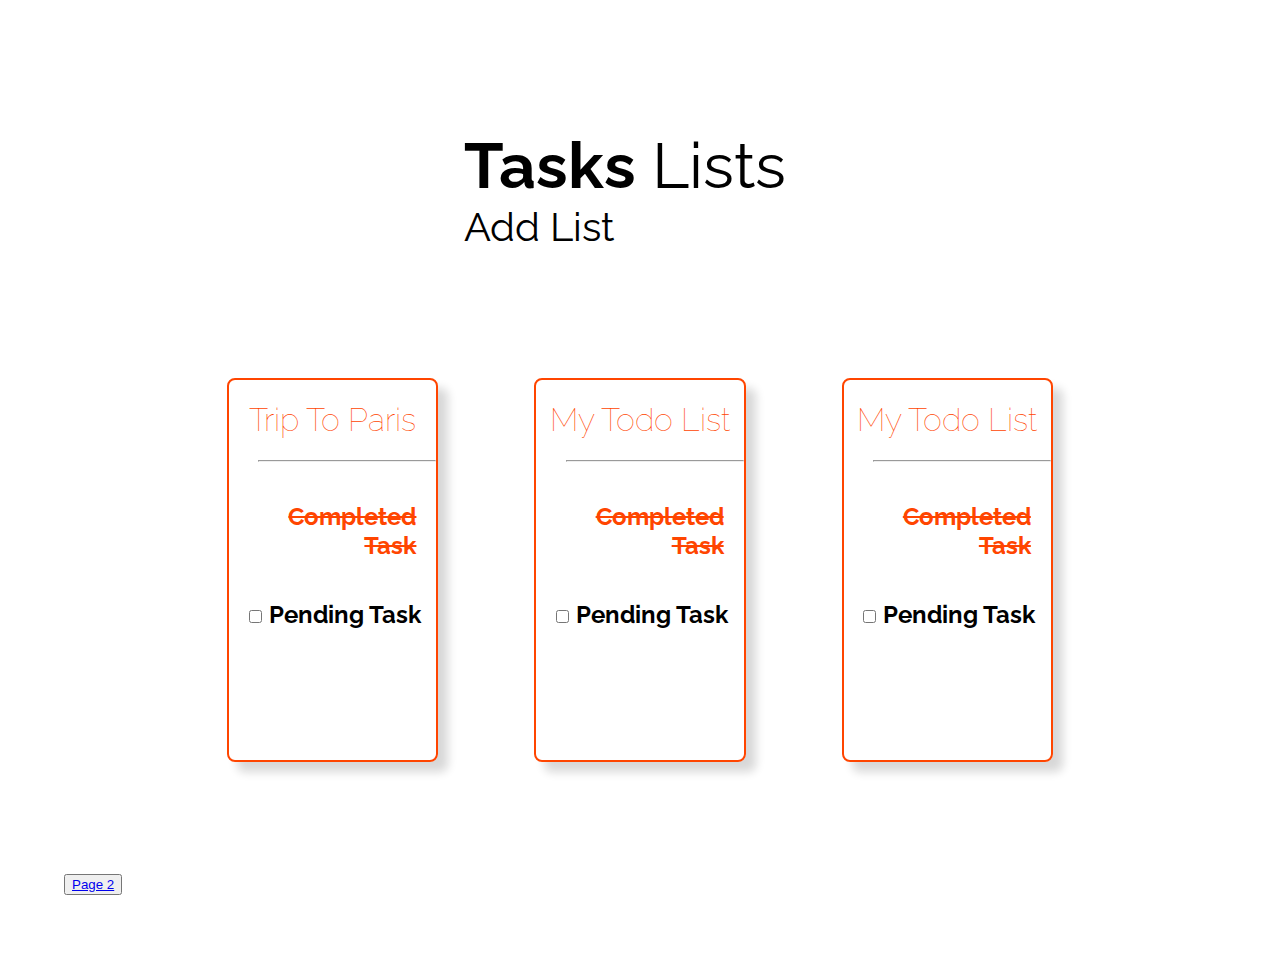
==== index.html @ 8ea22bc6 "update" ====
<!DOCTYPE html>
<html lang="en">

<head>
    <meta charset="UTF-8">
    <meta http-equiv="X-UA-Compatible" content="IE=edge">
    <meta name="viewport" content="width=device-width, initial-scale=1.0">
    <title>To Do App</title>
    <link rel="stylesheet" href="style.css">
    <link rel="stylesheet" href="https://use.fontawesome.com/releases/v5.15.4/css/all.css"
        integrity="sha384-DyZ88mC6Up2uqS4h/KRgHuoeGwBcD4Ng9SiP4dIRy0EXTlnuz47vAwmeGwVChigm" crossorigin="anonymous">


</head>

<body>
    <div class="header">
        <span class="heading"><b class="mainheading">Tasks</b> Lists</span>
        <span class="add-list"><i class="fas icon-style fa-plus-circle"></i> Add List</span>
    </div>


    <div class="boxes">
        <div class="box">
            <h1 class="subhead">Trip To Paris</h1>
            <hr style="width: 85%; text-align: right; margin-right: 0;">
            <h2 class="completed">Completed Task</h2>
            <div class="checkbox"><input type="checkbox"> <h2 style="display: inline;">Pending Task</h2></div>

        </div>
        <div class="box">
            <h1 class="subhead">My Todo List</h1>
           <hr style="width: 85%; text-align: right; margin-right: 0;">
            <h2 class="completed">Completed Task</h2>
            <div class="checkbox"><input type="checkbox"> <h2 style="display: inline;">Pending Task</h2></div>
        </div>

        <div class="box">
            <h1 class="subhead">My Todo List</h1>
           <hr style="width: 85%; text-align: right; margin-right: 0;">
            <h2 class="completed">Completed Task</h2>
            <div class="checkbox"><input type="checkbox"> <h2 style="display: inline;">Pending Task</h2></div>
        </div>

    </div>

   <button><a href="/subindex.html">Page 2</a></button>
</body>

</html>
---- style.css ----
@import url('https://fonts.googleapis.com/css2?family=Raleway:wght@300;600&display=swap');

body{
    font-family: 'Raleway', sans-serif;
    margin: 2rem;
    padding: 2rem;
    
    
}

.heading{
    font-size: 4rem;
    /* float: left;
 */}

.header{
    padding: 4rem 25rem 2rem 25rem;    
    display: flex;
    justify-content: space-between;
    align-items: center;
    flex-wrap: wrap;
    
}

.add-list{
    /* float: right; */
    font-size: 2.5rem;
}
.icon-style{
    color: orangered;
    cursor: pointer;
}

.boxes{
    padding: 3rem 0rem 4rem 0rem; 
    display: flex;
    margin: auto;
      
    width: 80%;
    justify-content: center;      
}

.box{
    height: 380px;
    width: 250px;
    border: 2px solid orangered;
    border-radius: 0.5rem;    
    margin: 3rem;  
    box-shadow: 10px 10px 10px #0a0a0a29;
     
    
}

.subhead{
    text-align: center;
    color: orangered;
    font-weight: lighter;

}

.completed{
    text-decoration: line-through;  
    font-weight: bold;
    text-align: right;
    padding: 20px;
    color: orangered;
}

.checkbox{
    text-align: center;
   
}
.mainheading{
    font-weight:1rem
}

.container{
    text-align: center;
    
}

.triptoparis{
    font-size:4rem ;
    font-weight: 900;
    margin: auto;
    
    width: 80%;
}

.back-opt{
    padding: 25px;
    /* float: right; */
    font-size: 2rem;
    font-weight: bold;
    text-align: center;
}

.box-main{

    height: 400px;
    width: 400px;
    border: 2px solid olivedrab;
    border-radius: 0.5rem;    
    margin: 3rem 0 0 0;  
    box-shadow: 10px 10px 10px #0a0a0a29; 
    text-align: center;
    margin: auto;
}

.completed2{
    text-decoration: line-through;  
    font-weight: bold;
    text-align: center;
    padding: 20px;
    color: orangered;
}

.icon-style-2{
    color: orangered;
    cursor: pointer;
    margin-top: 8rem;
    margin-left: 20rem;
    font-size: 2.5rem;
}

.box-item-add{
    position: fixed;
    top: 30%;
    left: 35%;
    right: 35%;
    width: 450px;
    height: 220px;
    background-color: whitesmoke;
    box-shadow: 10px 10px 10px #0a0a0a29;
    border: 1px solid #e74c3c;
    border-radius: 10px;
    margin: auto;
    padding: 1rem;
    backdrop-filter: blur(5px);  
}

.subheading{
    text-align: center;
    color: orangered;
    font-size: 1.5rem;
    padding: 1rem;
    font-weight: 600;

}

.new-item-input{
    margin: auto;
    text-align: center;
    height: 50px;
    width: 300px;
}
.input-box{
    margin-top: 1rem;
    height: 40px;
    width: 300px;
    box-shadow: 5px 5px 5px #0a0a0a29;
    border: 1px solid #e74c3c;
    border-radius: 0.5rem;
}

.add-btn{
    margin-top: 1rem;
    padding: 0.5rem 1rem 0.5rem 1rem;
    text-align: center;
    font-size: 1.5rem;
    font-weight: bold;
    background-color: orangered;
    border-radius: 1rem;
    color: white;
    align-items: center;
    margin: auto;
    margin-bottom: 0;
    display: inline-block;
    cursor: pointer;
}

.blur{
    filter: blur(5px);
}
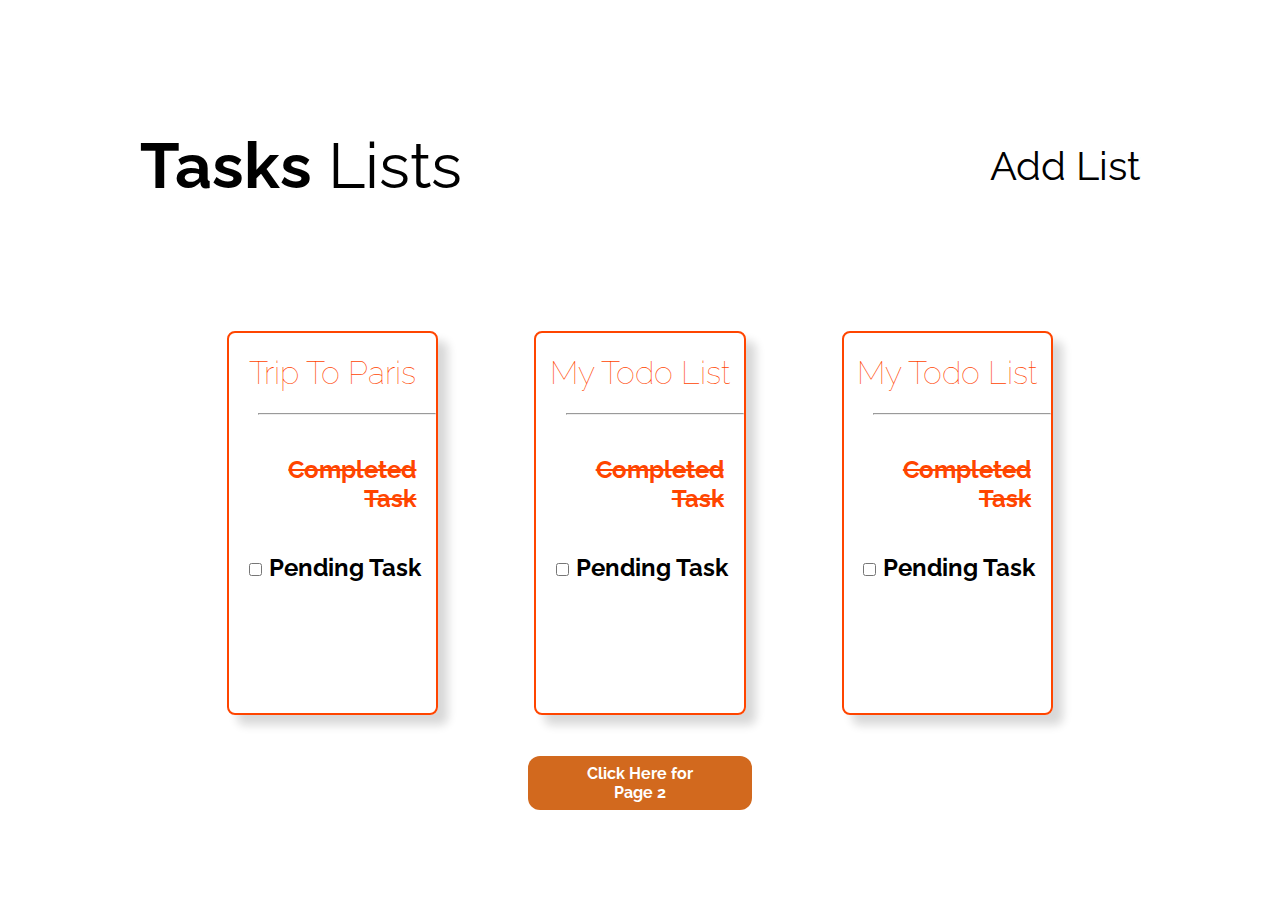
==== commit 0af25731: "update ui" ====
--- a/index.html
+++ b/index.html
@@ -44,7 +44,7 @@
 
     </div>
 
-   <button><a href="/subindex.html">Page 2</a></button>
+   <a class="page-change" href="/subindex.html">Click Here for Page 2</a>
 </body>
 
 </html>--- a/style.css
+++ b/style.css
@@ -1,93 +1,100 @@
 @import url('https://fonts.googleapis.com/css2?family=Raleway:wght@300;600&display=swap');
 
-body{
+body {
     font-family: 'Raleway', sans-serif;
     margin: 2rem;
     padding: 2rem;
-    
-    
-}
-
-.heading{
+
+
+}
+
+.heading {
     font-size: 4rem;
     /* float: left;
- */}
-
-.header{
-    padding: 4rem 25rem 2rem 25rem;    
+ */
+}
+
+.header {
+    padding: 4rem 0rem 2rem 0rem;
     display: flex;
     justify-content: space-between;
     align-items: center;
     flex-wrap: wrap;
-    
-}
-
-.add-list{
+    margin: auto;
+    max-width: 1000px;
+    width: 100%;
+
+}
+
+.add-list {
     /* float: right; */
     font-size: 2.5rem;
 }
-.icon-style{
+
+.icon-style {
     color: orangered;
     cursor: pointer;
 }
 
-.boxes{
-    padding: 3rem 0rem 4rem 0rem; 
+.boxes {
+    padding: 3rem 0rem 4rem 0rem;
     display: flex;
     margin: auto;
-      
+
     width: 80%;
-    justify-content: center;      
-}
-
-.box{
+    justify-content: center;
+}
+
+.box {
     height: 380px;
     width: 250px;
     border: 2px solid orangered;
-    border-radius: 0.5rem;    
-    margin: 3rem;  
+    border-radius: 0.5rem;
+    margin: 3rem;
     box-shadow: 10px 10px 10px #0a0a0a29;
-     
-    
-}
-
-.subhead{
+
+
+}
+
+.subhead {
     text-align: center;
     color: orangered;
     font-weight: lighter;
 
 }
 
-.completed{
-    text-decoration: line-through;  
+.completed {
+    text-decoration: line-through;
     font-weight: bold;
     text-align: right;
     padding: 20px;
     color: orangered;
 }
 
-.checkbox{
-    text-align: center;
-   
-}
-.mainheading{
-    font-weight:1rem
-}
-
-.container{
-    text-align: center;
-    
-}
-
-.triptoparis{
-    font-size:4rem ;
+.checkbox {
+    text-align: center;
+
+}
+
+.mainheading {
+    font-weight: 1rem
+}
+
+.container {
+    text-align: center;
+
+}
+
+.triptoparis {
+    font-size: 4rem;
     font-weight: 900;
     margin: auto;
-    
+    text-align: center;
     width: 80%;
-}
-
-.back-opt{
+    position: relative;
+}
+
+.back-opt {
     padding: 25px;
     /* float: right; */
     font-size: 2rem;
@@ -95,27 +102,27 @@
     text-align: center;
 }
 
-.box-main{
+.box-main {
 
     height: 400px;
     width: 400px;
     border: 2px solid olivedrab;
-    border-radius: 0.5rem;    
-    margin: 3rem 0 0 0;  
-    box-shadow: 10px 10px 10px #0a0a0a29; 
-    text-align: center;
-    margin: auto;
-}
-
-.completed2{
-    text-decoration: line-through;  
+    border-radius: 0.5rem;
+    margin: 3rem 0 0 0;
+    box-shadow: 10px 10px 10px #0a0a0a29;
+    text-align: center;
+    margin: auto;
+}
+
+.completed2 {
+    text-decoration: line-through;
     font-weight: bold;
     text-align: center;
     padding: 20px;
     color: orangered;
 }
 
-.icon-style-2{
+.icon-style-2 {
     color: orangered;
     cursor: pointer;
     margin-top: 8rem;
@@ -123,8 +130,8 @@
     font-size: 2.5rem;
 }
 
-.box-item-add{
-    position: fixed;
+.box-item-add {
+    position: absolute;
     top: 30%;
     left: 35%;
     right: 35%;
@@ -136,10 +143,10 @@
     border-radius: 10px;
     margin: auto;
     padding: 1rem;
-    backdrop-filter: blur(5px);  
-}
-
-.subheading{
+    backdrop-filter: blur(5px);
+}
+
+.subheading {
     text-align: center;
     color: orangered;
     font-size: 1.5rem;
@@ -148,13 +155,14 @@
 
 }
 
-.new-item-input{
+.new-item-input {
     margin: auto;
     text-align: center;
     height: 50px;
     width: 300px;
 }
-.input-box{
+
+.input-box {
     margin-top: 1rem;
     height: 40px;
     width: 300px;
@@ -163,7 +171,7 @@
     border-radius: 0.5rem;
 }
 
-.add-btn{
+.add-btn {
     margin-top: 1rem;
     padding: 0.5rem 1rem 0.5rem 1rem;
     text-align: center;
@@ -179,6 +187,55 @@
     cursor: pointer;
 }
 
-.blur{
-    filter: blur(5px);
-}
+.blur {
+    filter: blur(8px);
+}
+
+.triptoparis:before {
+    content: "";
+    display: block;
+    width: 200px;
+    height: 3px;
+    background: #e74c3c;
+    left: 20%;
+    top: 50%;
+    position: absolute;
+}
+
+.triptoparis:after {
+    content: "";
+    display: block;
+    width: 200px;
+    height: 3px;
+    background: #e74c3c;
+    right: 20%;
+    top: 50%;
+    position: absolute;
+}
+
+.page-change{
+   
+    margin: auto;
+    padding: 0.5rem 3rem;
+    text-align: center;
+    background-color: chocolate;
+    border: 0;
+    color: white;
+    font-weight: bold;
+    text-decoration: none;
+    border-radius: .75rem;
+    display: block;
+    width: 10vw;
+    position: fixed;
+    bottom: 10%;
+    right: 0;
+    left: 0;
+    transition: background-color 1s;
+}
+
+.page-change:hover{
+    background-color:white ;
+    border: 2px solid chocolate;
+    color:chocolate;
+    
+}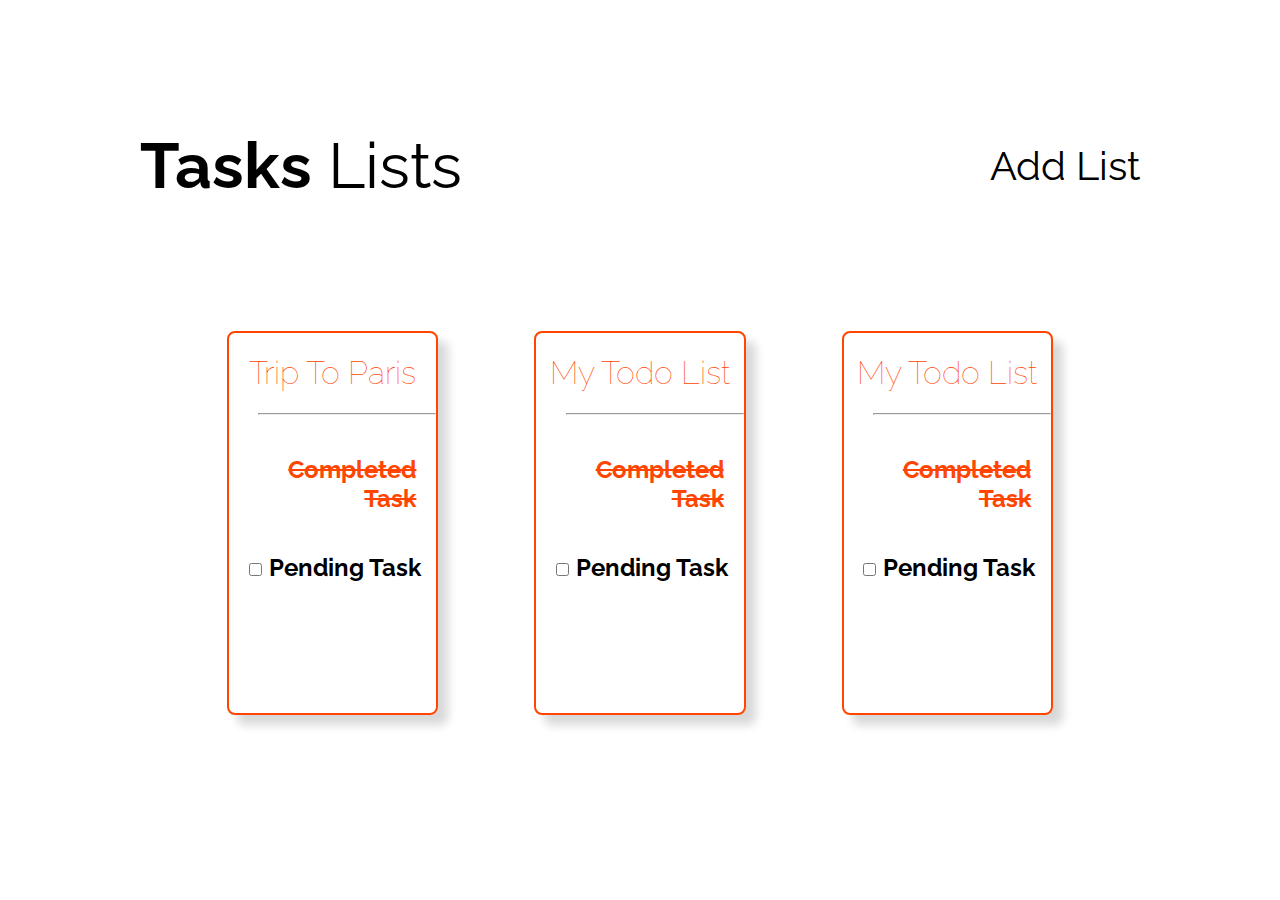
==== commit 0844f085: "update" ====
--- a/index.html
+++ b/index.html
@@ -16,13 +16,13 @@
 <body>
     <div class="header">
         <span class="heading"><b class="mainheading">Tasks</b> Lists</span>
-        <span class="add-list"><i class="fas icon-style fa-plus-circle"></i> Add List</span>
+        <span class="add-list"> <a href="./additem.html"> <i class="fas icon-style fa-plus-circle"></a></i>Add List</span>
     </div>
 
 
     <div class="boxes">
         <div class="box">
-            <h1 class="subhead">Trip To Paris</h1>
+            <h1 class="subhead link-deco"><a href="./subindex.html"> Trip To Paris</a></h1>
             <hr style="width: 85%; text-align: right; margin-right: 0;">
             <h2 class="completed">Completed Task</h2>
             <div class="checkbox"><input type="checkbox"> <h2 style="display: inline;">Pending Task</h2></div>
@@ -44,7 +44,7 @@
 
     </div>
 
-   <a class="page-change" href="/subindex.html">Click Here for Page 2</a>
+   <!-- <a class="page-change" href="/subindex.html">Click Here for Page 2</a> -->
 </body>
 
 </html>--- a/style.css
+++ b/style.css
@@ -4,8 +4,17 @@
     font-family: 'Raleway', sans-serif;
     margin: 2rem;
     padding: 2rem;
-
-
+}
+
+.link-deco{
+    text-decoration: none;
+    color: white;
+ 
+}
+.link-deco a{
+    text-decoration: none;
+    color: orangered;
+ 
 }
 
 .heading {
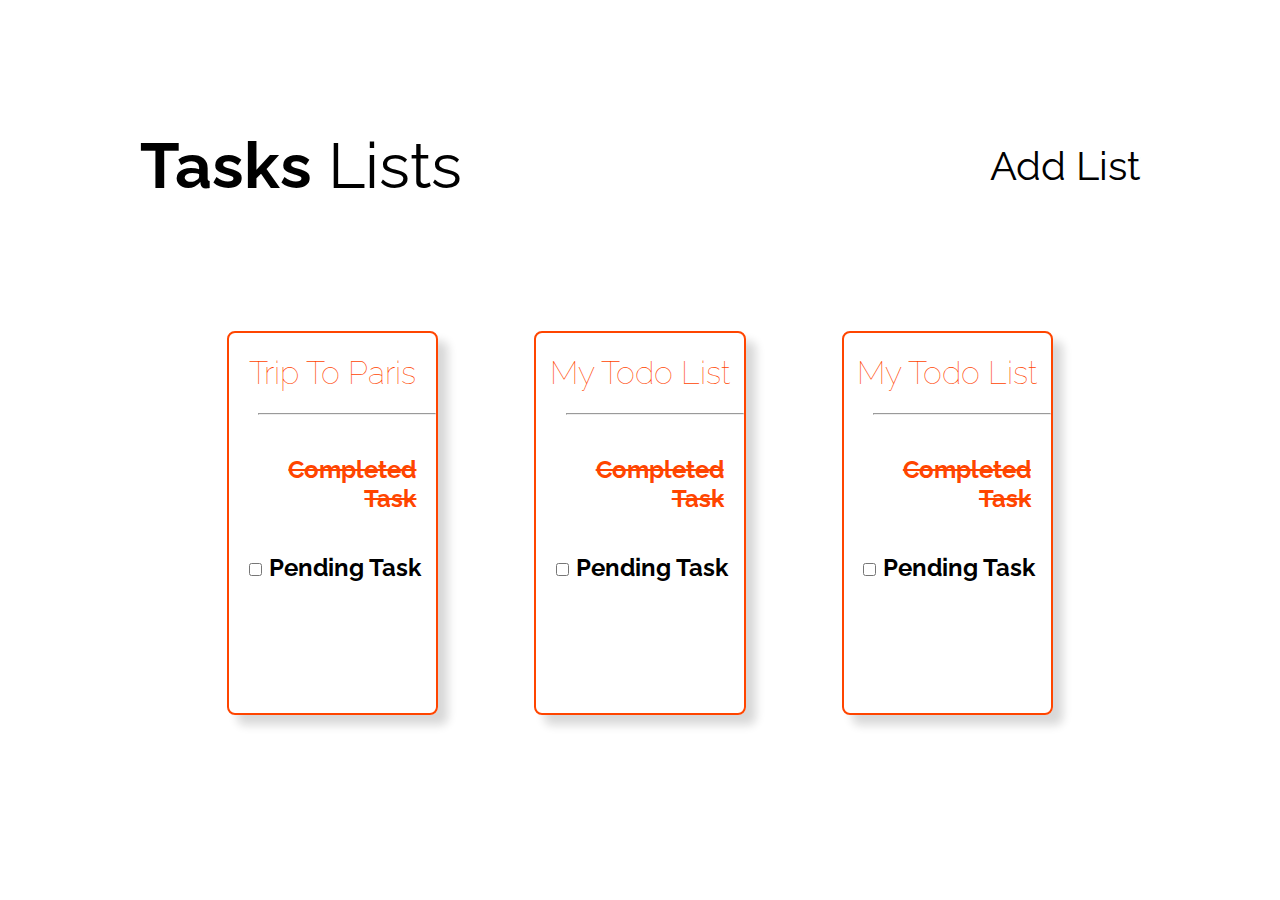
==== commit d6ba3850: "update responsiveness" ====
--- a/index.html
+++ b/index.html
@@ -16,31 +16,33 @@
 <body>
     <div class="header">
         <span class="heading"><b class="mainheading">Tasks</b> Lists</span>
-        <span class="add-list"> <a href="./additem.html"> <i class="fas icon-style fa-plus-circle"></a></i>Add List</span>
+        <span class="add-list "> <a href="./additem.html"> <i class="fas icon-style fa-plus-circle"></a></i><span class="hide-them"> Add List</span></span>
     </div>
 
 
     <div class="boxes">
         <div class="box">
             <h1 class="subhead link-deco"><a href="./subindex.html"> Trip To Paris</a></h1>
-            <hr style="width: 85%; text-align: right; margin-right: 0;">
+           <div class="hide-them">
+          <hr style="width: 85%; text-align: right; margin-right: 0;">
             <h2 class="completed">Completed Task</h2>
             <div class="checkbox"><input type="checkbox"> <h2 style="display: inline;">Pending Task</h2></div>
-
+     
+        </div> 
         </div>
         <div class="box">
-            <h1 class="subhead">My Todo List</h1>
+            <h1 class="subhead">My Todo List</h1><div class="hide-them">
            <hr style="width: 85%; text-align: right; margin-right: 0;">
             <h2 class="completed">Completed Task</h2>
             <div class="checkbox"><input type="checkbox"> <h2 style="display: inline;">Pending Task</h2></div>
-        </div>
+        </div></div>
 
         <div class="box">
-            <h1 class="subhead">My Todo List</h1>
+            <h1 class="subhead">My Todo List</h1><div class="hide-them">
            <hr style="width: 85%; text-align: right; margin-right: 0;">
             <h2 class="completed">Completed Task</h2>
             <div class="checkbox"><input type="checkbox"> <h2 style="display: inline;">Pending Task</h2></div>
-        </div>
+        </div></div>
 
     </div>
 
--- a/style.css
+++ b/style.css
@@ -17,11 +17,7 @@
  
 }
 
-.heading {
-    font-size: 4rem;
-    /* float: left;
- */
-}
+
 
 .header {
     padding: 4rem 0rem 2rem 0rem;
@@ -33,6 +29,12 @@
     max-width: 1000px;
     width: 100%;
 
+}
+
+.heading {
+    font-size: 4rem;
+    /* float: left;
+ */
 }
 
 .add-list {
@@ -62,7 +64,6 @@
     margin: 3rem;
     box-shadow: 10px 10px 10px #0a0a0a29;
 
-
 }
 
 .subhead {
@@ -99,7 +100,7 @@
     font-weight: 900;
     margin: auto;
     text-align: center;
-    width: 80%;
+    
     position: relative;
 }
 
@@ -200,7 +201,7 @@
     filter: blur(8px);
 }
 
-.triptoparis:before {
+.before-after-line:before {
     content: "";
     display: block;
     width: 200px;
@@ -211,7 +212,7 @@
     position: absolute;
 }
 
-.triptoparis:after {
+.before-after-line:after {
     content: "";
     display: block;
     width: 200px;
@@ -247,4 +248,168 @@
     border: 2px solid chocolate;
     color:chocolate;
     
+}
+
+
+.trip-flex-mobile{
+    display: flex;
+    flex-direction: column;
+    flex-wrap: wrap-reverse;
+}
+
+
+
+
+
+
+
+
+@media screen and (min-width: 320px) and (max-width: 800px) {
+
+
+    body {
+        font-family: 'Raleway', sans-serif;
+        margin: 1rem;
+        padding: 0rem;
+    }
+
+.hide-them{
+    display: none;
+}
+
+
+
+.boxes {
+    padding: 0rem;
+    display: flex;
+    margin: auto;
+flex-direction: column;
+    width: 100%;
+    align-items: center;
+}
+
+.box {
+    height: 80px;
+    width: 100%;
+    
+    margin: 0.5rem;
+}
+
+.subhead {
+    text-align: left;
+    color: orangered;
+    font-weight: lighter;
+    padding-left: 1rem;
+}
+
+
+.heading {
+    font-size: 2.5rem;
+    /* float: left;
+ */
+}
+
+.add-list {
+    /* float: right; */
+    font-size: 2.5rem;
+}
+
+.box-item-add {
+    position: absolute;
+    top: 30%;
+    left: 5%;
+    right: 35%;
+    width: 328px;
+    height: fit-content;
+    background-color: whitesmoke;
+    box-shadow: 10px 10px 10px #0a0a0a29;
+    border: 1px solid #e74c3c;
+    border-radius: 10px;
+    margin: auto;
+    padding: 1rem;
+    box-sizing: border-box;
+    backdrop-filter: blur(5px);
+    text-align: center;
+    margin: 0;
+}
+
+.new-item-input {
+    margin: auto;
+    text-align: center;
+    height: 50px;
+    width: 200px;
+}
+
+.input-box {
+    margin-top: 1rem;
+    height: 40px;
+    width: 200px;
+    box-shadow: 5px 5px 5px #0a0a0a29;
+    border: 1px solid #e74c3c;
+    border-radius: 0.5rem;
+}
+
+.add-btn {
+    margin-top: 1rem;
+    padding: 0.5rem 1rem 0.5rem 1rem;
+    text-align: center;
+    font-size: 1.5rem;
+    font-weight: bold;
+    background-color: orangered;
+    border-radius: 1rem;
+    color: white;
+    align-items: center;
+    margin: auto;
+    margin-bottom: 0;
+    display: inline-block;
+    cursor: pointer;
+}
+
+.trip-flex-mobile{
+    display: flex;
+    flex-direction: row-reverse;
+    justify-content: center;
+    margin: auto;
+}
+
+.before-after-line:before {
+    display: none;
+}
+
+.before-after-line:after {
+    display: none;
+}
+
+.triptoparis {
+    font-size: 2rem;
+    font-weight: 900;
+    margin: auto;
+    
+    
+    position: relative;
+}
+.box-main {
+
+    height: 300px;
+    width: 300px;
+    border: 2px solid olivedrab;
+    border-radius: 0.5rem;
+    margin: 3rem 0 0 0;
+    box-shadow: 10px 10px 10px #0a0a0a29;
+    text-align: center;
+    
+}
+
+.icon-style-2 {
+    color: orangered;
+    cursor: pointer;
+    margin-top: 2rem;
+    margin-left: 15rem;
+    font-size: 2.5rem;
+}
+
+.subhead {
+    text-align: center;
+}
+
 }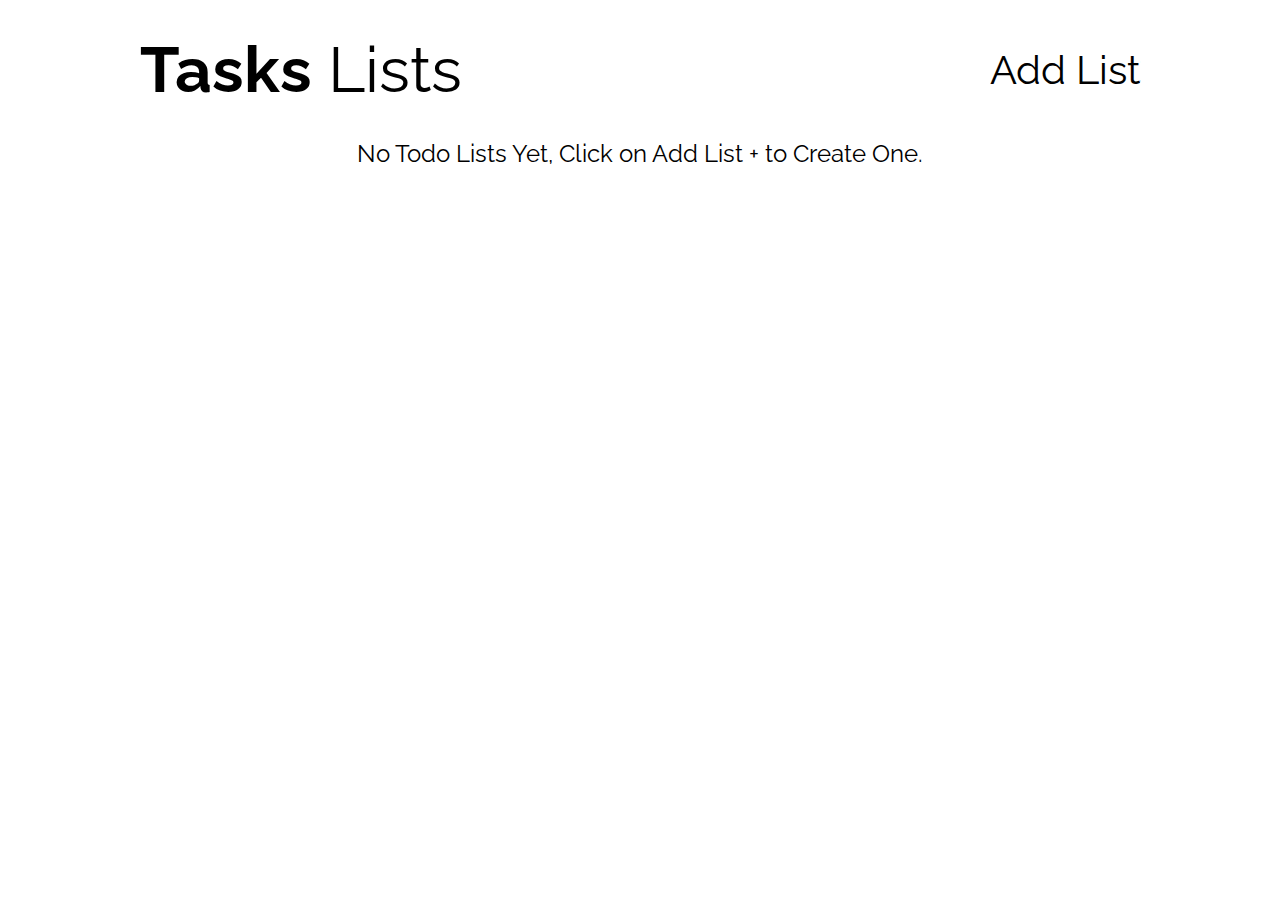
==== commit f08662c4: "added JS" ====
--- a/index.html
+++ b/index.html
@@ -7,46 +7,144 @@
     <meta name="viewport" content="width=device-width, initial-scale=1.0">
     <title>To Do App</title>
     <link rel="stylesheet" href="style.css">
-    <link rel="stylesheet" href="https://use.fontawesome.com/releases/v5.15.4/css/all.css"
-        integrity="sha384-DyZ88mC6Up2uqS4h/KRgHuoeGwBcD4Ng9SiP4dIRy0EXTlnuz47vAwmeGwVChigm" crossorigin="anonymous">
+    <link rel="stylesheet" 
+        href="https://use.fontawesome.com/releases/v5.15.4/css/all.css"
+        integrity="sha384-DyZ88mC6Up2uqS4h/KRgHuoeGwBcD4Ng9SiP4dIRy0EXTlnuz47vAwmeGwVChigm" 
+        crossorigin="anonymous"
+    >
 
+<style>
+.icon-style-2 {
+color: orangered;
+cursor: pointer;
+position: absolute;
+bottom: 1rem;
+right: 0.5rem;
+font-size: 2.5rem;
+}
 
+.icon-style-22 {
+color: orangered;
+cursor: pointer;
+position: absolute;
+bottom: 1rem;
+right: 3rem;
+font-size: 2.5rem;
+}
+
+.icon-style-22 {
+color: orangered;
+cursor: pointer;
+position: absolute;
+bottom: 1rem;
+right: 3rem;
+font-size: 2.5rem;
+}
+.box{
+position: relative;
+}
+
+#subtext{
+list-style: none;
+list-style-type: none;
+font-size: 1.5rem;
+color: black;
+}
+</style>
 </head>
 
 <body>
+    <div class="blur" style="filter: none;">
     <div class="header">
         <span class="heading"><b class="mainheading">Tasks</b> Lists</span>
-        <span class="add-list "> <a href="./additem.html"> <i class="fas icon-style fa-plus-circle"></a></i><span class="hide-them"> Add List</span></span>
-    </div>
+        <span class="add-list "><i id="add-new-list" class="fas add-btn-js icon-style fa-plus-circle"></i><span class="display-none"> Add List</span></span>
+        </div>
+            <div class="home-text">No Todo Lists Yet, Click on Add List + to Create One.</div>
+
+            <div class="container" style="display: none;">
+                <div class="trip-flex-mobile">
+                    
+               <div class="triptoparis">Trip to Paris</div>
+             
+             <div class="back-opt"><i onclick="backToMainList(this)" class="fas backToMainList icon-style fa-arrow-circle-left"></i><span class="hide-them"> Back</span> </div>
+         </div></div>
 
 
     <div class="boxes">
-        <div class="box">
-            <h1 class="subhead link-deco"><a href="./subindex.html"> Trip To Paris</a></h1>
-           <div class="hide-them">
+        <!-- <div class="box">
+            <h1 class="subhead link-deco">Trip To Paris</h1>
+           <div class="display-none">
           <hr style="width: 85%; text-align: right; margin-right: 0;">
-            <h2 class="completed">Completed Task</h2>
-            <div class="checkbox"><input type="checkbox"> <h2 style="display: inline;">Pending Task</h2></div>
-     
+          <ul class="list-styling">          
+        <li><div class="checkbox"><input type="checkbox"> <h2 style="display: inline;">Pending Task</h2></div></li>
+    </ul>
         </div> 
         </div>
         <div class="box">
-            <h1 class="subhead">My Todo List</h1><div class="hide-them">
+            <h1 class="subhead">My Todo List</h1><div class="display-none">
            <hr style="width: 85%; text-align: right; margin-right: 0;">
-            <h2 class="completed">Completed Task</h2>
-            <div class="checkbox"><input type="checkbox"> <h2 style="display: inline;">Pending Task</h2></div>
-        </div></div>
+           <ul class="list-styling">          
+            <li><div class="checkbox"><input type="checkbox"> <h2 style="display: inline;">Pending Task</h2></div></li>
+        </ul> </div></div>
 
         <div class="box">
-            <h1 class="subhead">My Todo List</h1><div class="hide-them">
+            <h1 class="subhead">My Todo List</h1><div class="display-none">
            <hr style="width: 85%; text-align: right; margin-right: 0;">
-            <h2 class="completed">Completed Task</h2>
-            <div class="checkbox"><input type="checkbox"> <h2 style="display: inline;">Pending Task</h2></div>
-        </div></div>
+           <ul class="list-styling">          
+            <li><div class="checkbox"><input type="checkbox"> <h2 style="display: inline;">Pending Task</h2></div></li>
+        </ul>    </div></div> -->
 
     </div>
+<div class="singlecardcontainer"></div>
+
+
+</div>
+
+
+
+
+<!-- add-new-list-box popup -->
+
+<div id="add-new-list-box" class="box-item-add box-item-add1" style="display: none;">
+    <div class="subheading">Add New List</div>
+    <div class="new-item-input"><input type="text" name="new-item" id="input-box-list" class="input-box"></div><br>
+   <div class="aiway"> <span id="add-btn"  class="add-new-list-btn add-btn">ADD</span><span class="close add-btn">Close</span></div>
+</div>
+
+
+<!-- add-new-item-box popup -->
+<div id="add-new-item-box" style="display: none;" class="box-item-add box-item-add2">
+    <div class="subheading">Add New Item</div>
+    <div class="new-item-input"><input type="text" name="new-item" id="input-box-item" class="input-box"></div><br>
+    <div class="aiway"> <span id="addItem" onclick="addingDataIntoCard(this)" class="add-btn add-new-item-btn"> ADD</span><span class="close add-btn">Close</span></div>
+</div>
+
+
+<!-- single box -->
+<div style="display: none;">
+    <div class="container">
+        <div class="trip-flex-mobile">
+            
+       <div class="triptoparis before-after-line">Trip to Paris</div>
+     
+     <div class="back-opt"><i class="fas icon-style fa-arrow-circle-left"></i><span class="hide-them"> Back</span> </div>
+ </div></div>
+ 
+ 
+     <div class="box-main">
+         <h1 class="subhead">Trip To Paris</h1>
+        <hr style="width: 70%; text-align: right; margin-right: 0;">
+         <h2 class="completed2">Completed Task</h2>
+         <div class="checkbox"><input type="checkbox"> <h2 style="display: inline;">Pending Task</h2></div>
+          <i id="show-addItem-box" class="fas icon-style-2 fa-plus-circle"> </i>
+     </div>
+ </div>
+    
+
+
 
    <!-- <a class="page-change" href="/subindex.html">Click Here for Page 2</a> -->
+   <script src="script.js"></script>
 </body>
 
 </html>--- a/style.css
+++ b/style.css
@@ -3,8 +3,9 @@
 body {
     font-family: 'Raleway', sans-serif;
     margin: 2rem;
-    padding: 2rem;
-}
+    padding: 0rem;
+}
+
 
 .link-deco{
     text-decoration: none;
@@ -20,7 +21,7 @@
 
 
 .header {
-    padding: 4rem 0rem 2rem 0rem;
+    padding: 0rem 0rem 2rem 0rem;
     display: flex;
     justify-content: space-between;
     align-items: center;
@@ -48,16 +49,18 @@
 }
 
 .boxes {
+ 
     padding: 3rem 0rem 4rem 0rem;
     display: flex;
     margin: auto;
-
-    width: 80%;
+    flex-wrap: wrap;
+    width: 100%;
+    flex-direction: row;
     justify-content: center;
 }
 
 .box {
-    height: 380px;
+    min-height: 380px;
     width: 250px;
     border: 2px solid orangered;
     border-radius: 0.5rem;
@@ -68,8 +71,8 @@
 
 .subhead {
     text-align: center;
-    color: orangered;
-    font-weight: lighter;
+    color: black;
+    font-weight: bold;
 
 }
 
@@ -82,7 +85,7 @@
 }
 
 .checkbox {
-    text-align: center;
+    text-align: left;
 
 }
 
@@ -100,12 +103,12 @@
     font-weight: 900;
     margin: auto;
     text-align: center;
-    
+    width: 80%;
     position: relative;
 }
 
 .back-opt {
-    padding: 25px;
+    padding: 25px 25px 25px 0;
     /* float: right; */
     font-size: 2rem;
     font-weight: bold;
@@ -118,7 +121,7 @@
     width: 400px;
     border: 2px solid olivedrab;
     border-radius: 0.5rem;
-    margin: 3rem 0 0 0;
+    margin: auto;
     box-shadow: 10px 10px 10px #0a0a0a29;
     text-align: center;
     margin: auto;
@@ -143,8 +146,8 @@
 .box-item-add {
     position: absolute;
     top: 30%;
-    left: 35%;
-    right: 35%;
+    left: 0;
+    right: 0;
     width: 450px;
     height: 220px;
     background-color: whitesmoke;
@@ -249,7 +252,10 @@
     color:chocolate;
     
 }
-
+.tasklistitem{
+    font-size: 1.5rem;
+    text-align: center;
+}
 
 .trip-flex-mobile{
     display: flex;
@@ -257,13 +263,21 @@
     flex-wrap: wrap-reverse;
 }
 
-
-
-
-
-
-
-
+.aiway{
+    text-align: center; margin-top:1rem;margin-bottom: 0;
+}
+.list-styling{
+    list-style-type: none;
+}
+
+.close{
+    margin-left: 1rem;
+}
+.home-text{
+   font-size: 1.5rem;
+   text-align: center;
+   margin: auto;
+}
 @media screen and (min-width: 320px) and (max-width: 800px) {
 
 
@@ -273,32 +287,65 @@
         padding: 0rem;
     }
 
-.hide-them{
+.display-none{
     display: none;
 }
-
-
-
+.list-styling{
+    list-style-type: none;
+}
+
+.tasklistitem{
+    font-size: 1.5rem;
+    text-align: center;
+    display: none;
+}
 .boxes {
     padding: 0rem;
     display: flex;
     margin: auto;
 flex-direction: column;
     width: 100%;
-    align-items: center;
-}
+  row-gap: 0;
+    
+}
+
+.boxes i{
+    display: none;
+}
+
+.single-style div{    
+    min-height: 350px;
+    height: 350px;    
+    width: 100%;
+    margin: auto;
+    margin-bottom: 1rem;
+}
+
+.single-style{
+   margin: auto; 
+}
+.single-style div .tasklistitem{    
+ display: block;
+ 
+}
+
+
+
+
 
 .box {
+    max-height: 80px;
+    min-height: 80px;
     height: 80px;
     width: 100%;
-    
-    margin: 0.5rem;
+    margin: auto;
+    margin-bottom: 1rem;
 }
 
 .subhead {
     text-align: left;
-    color: orangered;
-    font-weight: lighter;
+    color: black;
+    font-weight: bold;
     padding-left: 1rem;
 }
 
@@ -317,8 +364,8 @@
 .box-item-add {
     position: absolute;
     top: 30%;
-    left: 5%;
-    right: 35%;
+    left: 0;
+    right: 0;
     width: 328px;
     height: fit-content;
     background-color: whitesmoke;
@@ -330,7 +377,7 @@
     box-sizing: border-box;
     backdrop-filter: blur(5px);
     text-align: center;
-    margin: 0;
+   
 }
 
 .new-item-input {
@@ -359,7 +406,7 @@
     border-radius: 1rem;
     color: white;
     align-items: center;
-    margin: auto;
+    margin: 1rem;
     margin-bottom: 0;
     display: inline-block;
     cursor: pointer;
@@ -370,6 +417,8 @@
     flex-direction: row-reverse;
     justify-content: center;
     margin: auto;
+    align-items: center;
+   
 }
 
 .before-after-line:before {
@@ -383,8 +432,8 @@
 .triptoparis {
     font-size: 2rem;
     font-weight: 900;
-    margin: auto;
-    
+    margin: 0;
+    width: fit-content;
     
     position: relative;
 }
@@ -394,7 +443,7 @@
     width: 300px;
     border: 2px solid olivedrab;
     border-radius: 0.5rem;
-    margin: 3rem 0 0 0;
+    margin: auto;
     box-shadow: 10px 10px 10px #0a0a0a29;
     text-align: center;
     
@@ -411,5 +460,7 @@
 .subhead {
     text-align: center;
 }
-
+.aiway{
+    margin-top:0;
+}
 }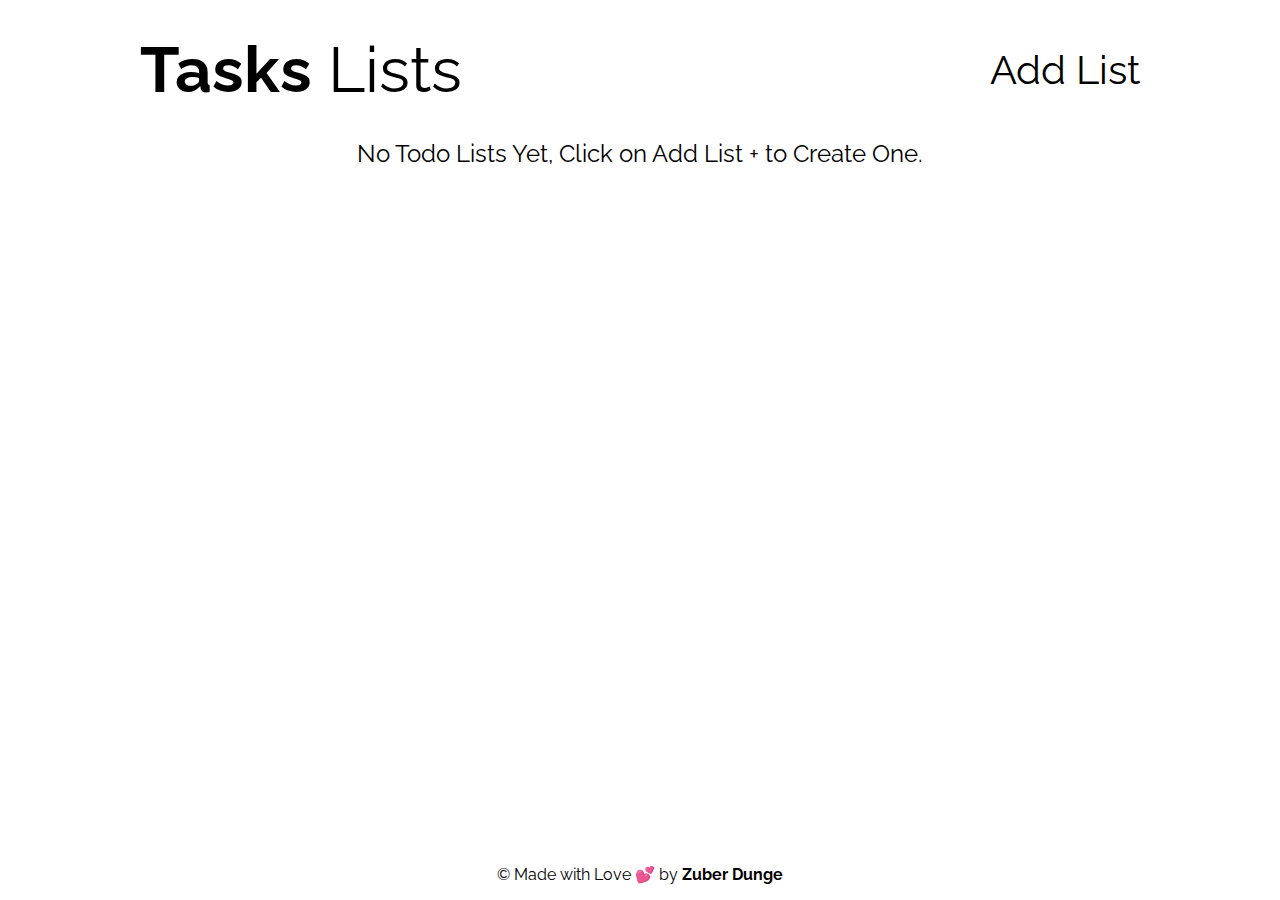
==== commit 4ea3e1f7: "added footer" ====
--- a/index.html
+++ b/index.html
@@ -7,71 +7,72 @@
     <meta name="viewport" content="width=device-width, initial-scale=1.0">
     <title>To Do App</title>
     <link rel="stylesheet" href="style.css">
-    <link rel="stylesheet" 
-        href="https://use.fontawesome.com/releases/v5.15.4/css/all.css"
-        integrity="sha384-DyZ88mC6Up2uqS4h/KRgHuoeGwBcD4Ng9SiP4dIRy0EXTlnuz47vAwmeGwVChigm" 
-        crossorigin="anonymous"
-    >
+    <!-- <link rel="stylesheet" href="https://zuberdunge.tech/styles.css"> -->
+    <link rel="stylesheet" href="https://use.fontawesome.com/releases/v5.15.4/css/all.css"
+        integrity="sha384-DyZ88mC6Up2uqS4h/KRgHuoeGwBcD4Ng9SiP4dIRy0EXTlnuz47vAwmeGwVChigm" crossorigin="anonymous">
 
-<style>
-.icon-style-2 {
-color: orangered;
-cursor: pointer;
-position: absolute;
-bottom: 1rem;
-right: 0.5rem;
-font-size: 2.5rem;
-}
+    <style>
+        .icon-style-2 {
+            color: orangered;
+            cursor: pointer;
+            position: absolute;
+            bottom: 1rem;
+            right: 0.5rem;
+            font-size: 2.5rem;
+        }
 
-.icon-style-22 {
-color: orangered;
-cursor: pointer;
-position: absolute;
-bottom: 1rem;
-right: 3rem;
-font-size: 2.5rem;
-}
+        .icon-style-22 {
+            color: orangered;
+            cursor: pointer;
+            position: absolute;
+            bottom: 1rem;
+            right: 3rem;
+            font-size: 2.5rem;
+        }
 
-.icon-style-22 {
-color: orangered;
-cursor: pointer;
-position: absolute;
-bottom: 1rem;
-right: 3rem;
-font-size: 2.5rem;
-}
-.box{
-position: relative;
-}
+        .icon-style-22 {
+            color: orangered;
+            cursor: pointer;
+            position: absolute;
+            bottom: 1rem;
+            right: 3rem;
+            font-size: 2.5rem;
+        }
 
-#subtext{
-list-style: none;
-list-style-type: none;
-font-size: 1.5rem;
-color: black;
-}
-</style>
+        .box {
+            position: relative;
+        }
+
+        #subtext {
+            list-style: none;
+            list-style-type: none;
+            font-size: 1.5rem;
+            color: black;
+        }
+    </style>
 </head>
 
 <body>
     <div class="blur" style="filter: none;">
-    <div class="header">
-        <span class="heading"><b class="mainheading">Tasks</b> Lists</span>
-        <span class="add-list "><i id="add-new-list" class="fas add-btn-js icon-style fa-plus-circle"></i><span class="display-none"> Add List</span></span>
+        <div class="header">
+            <span class="heading"><b class="mainheading">Tasks</b> Lists</span>
+            <span class="add-list "><i id="add-new-list" class="fas add-btn-js icon-style fa-plus-circle"></i><span
+                    class="display-none"> Add List</span></span>
         </div>
-            <div class="home-text">No Todo Lists Yet, Click on Add List + to Create One.</div>
+        <div class="home-text">No Todo Lists Yet, Click on Add List + to Create One.</div>
 
-            <div class="container" style="display: none;">
-                <div class="trip-flex-mobile">
-                    
-               <div class="triptoparis">Trip to Paris</div>
-             
-             <div class="back-opt"><i onclick="backToMainList(this)" class="fas backToMainList icon-style fa-arrow-circle-left"></i><span class="hide-them"> Back</span> </div>
-         </div></div>
+        <div class="container" style="display: none;">
+            <div class="trip-flex-mobile">
+                <div class="triptoparis">Trip to Paris</div>
+                <div class="back-opt"><i onclick="backToMainList(this)"
+                        class="fas backToMainList icon-style fa-arrow-circle-left"></i><span class="hide-them">
+                        Back</span> </div>
+            </div>
+        </div>
 
 
-    <div class="boxes">
-        <!-- <div class="box">
+        <div class="boxes">
+            <!-- <div class="box">
             <h1 class="subhead link-deco">Trip To Paris</h1>
            <div class="display-none">
           <hr style="width: 85%; text-align: right; margin-right: 0;">
@@ -94,57 +95,85 @@
             <li><div class="checkbox"><input type="checkbox"> <h2 style="display: inline;">Pending Task</h2></div></li>
         </ul>    </div></div> -->
 
-    </div>
-<div class="singlecardcontainer"></div>
+        </div>
+
+        <div class="singlecardcontainer">
+            
+        </div>
 
 
-</div>
+    </div>
 
 
 
 
-<!-- add-new-list-box popup -->
+    <!-- add-new-list-box popup -->
 
-<div id="add-new-list-box" class="box-item-add box-item-add1" style="display: none;">
-    <div class="subheading">Add New List</div>
-    <div class="new-item-input"><input type="text" name="new-item" id="input-box-list" class="input-box"></div><br>
-   <div class="aiway"> <span id="add-btn"  class="add-new-list-btn add-btn">ADD</span><span class="close add-btn">Close</span></div>
-</div>
+    <div id="add-new-list-box" class="box-item-add box-item-add1" style="display: none;">
+        <div class="subheading">Add New List</div>
+        <div class="new-item-input"><input type="text" name="new-item" id="input-box-list" class="input-box"></div><br>
+        <div class="aiway"> <span id="add-btn" class="add-new-list-btn add-btn">ADD</span><span
+                class="close add-btn">Close</span></div>
+    </div>
 
 
-<!-- add-new-item-box popup -->
-<div id="add-new-item-box" style="display: none;" class="box-item-add box-item-add2">
-    <div class="subheading">Add New Item</div>
-    <div class="new-item-input"><input type="text" name="new-item" id="input-box-item" class="input-box"></div><br>
-    <div class="aiway"> <span id="addItem" onclick="addingDataIntoCard(this)" class="add-btn add-new-item-btn"> ADD</span><span class="close add-btn">Close</span></div>
-</div>
+    <!-- add-new-item-box popup -->
+    <div id="add-new-item-box" style="display: none;" class="box-item-add box-item-add2">
+        <div class="subheading">Add New Item</div>
+        <div class="new-item-input"><input type="text" name="new-item" id="input-box-item" class="input-box"></div><br>
+        <div class="aiway"> <span id="addItem" onclick="addingDataIntoCard(this)" class="add-btn add-new-item-btn">
+                ADD</span><span class="close add-btn">Close</span></div>
+    </div>
 
 
-<!-- single box -->
-<div style="display: none;">
-    <div class="container">
-        <div class="trip-flex-mobile">
-            
-       <div class="triptoparis before-after-line">Trip to Paris</div>
-     
-     <div class="back-opt"><i class="fas icon-style fa-arrow-circle-left"></i><span class="hide-them"> Back</span> </div>
- </div></div>
- 
- 
-     <div class="box-main">
-         <h1 class="subhead">Trip To Paris</h1>
-        <hr style="width: 70%; text-align: right; margin-right: 0;">
-         <h2 class="completed2">Completed Task</h2>
-         <div class="checkbox"><input type="checkbox"> <h2 style="display: inline;">Pending Task</h2></div>
-          <i id="show-addItem-box" class="fas icon-style-2 fa-plus-circle"> </i>
-     </div>
- </div>
-    
+    <!-- single box -->
+    <div style="display: none;">
+        <div class="container">
+            <div class="trip-flex-mobile">
+
+                <div class="triptoparis before-after-line">Trip to Paris</div>
+
+                <div class="back-opt"><i class="fas icon-style fa-arrow-circle-left"></i><span class="hide-them">
+                        Back</span> </div>
+            </div>
+        </div>
+
+
+        <div class="box-main">
+            <h1 class="subhead">Trip To Paris</h1>
+            <hr style="width: 70%; text-align: right; margin-right: 0;">
+            <h2 class="completed2">Completed Task</h2>
+            <div class="checkbox"><input type="checkbox">
+                <h2 style="display: inline;">Pending Task</h2>
+            </div>
+            <i id="show-addItem-box" class="fas icon-style-2 fa-plus-circle"> </i>
+        </div>
+    </div>
 
 
 
-   <!-- <a class="page-change" href="/subindex.html">Click Here for Page 2</a> -->
-   <script src="script.js"></script>
+
+    <!-- <a class="page-change" href="/subindex.html">Click Here for Page 2</a> -->
+    <!-- <footer style="position: fixed; bottom: 0; right :0;" class="footer">
+        <div class="footer-header">Connect with me on</div>
+
+        <ul class="links social-links list-non-bullets">
+            <li class="list-item-inline icon-social"><a class="link" target="_blank" href="https://github.com/ZuberDunge"><i
+                        class="fab fa-github social"></i></a></li>
+            <li class="list-item-inline icon-social"><a class="link" target="_blank" href="https://www.instagram.com/zuberdunge/"><i
+                        class="fab fa-instagram social"></i></a></li>
+            <li class="list-item-inline icon-social"><a class="link" target="_blank" href="https://www.linkedin.com/in/zuberdunge/"><i
+                        class="fab fa-linkedin-in social"></i></a></li>
+            <li class="list-item-inline icon-social"><a class="link" target="_blank" href="https://www.twitter.com/zuberdunge/"><i
+                        class="fab fa-twitter social"></i></a></li>
+            <li class="list-item-inline icon-social"><a class="link" target="_blank" href="mailto:iamZuberDunge@gmail.com"><i
+                        class="fas fa-envelope social"></i></a></li>
+            <!-- <li class="list-item-inline icon-social"><a class="link" href="zuberdunge.hashnode.dev"><img class="social custom-icon" src="icons/hashnode.svg"></a></li> -->
+        <!-- </ul>
+        
+    </footer> --> 
+   <div class="footer"> <p >© Made with Love 💕 by <span class="social"><strong> Zuber Dunge </strong></span></p></div>
+    <script src="script.js"></script>
 </body>
 
 </html>--- a/style.css
+++ b/style.css
@@ -256,6 +256,15 @@
     font-size: 1.5rem;
     text-align: center;
 }
+.footer{
+    position: absolute;
+    bottom: 0;
+    right: 0;
+    left: 0;
+    margin: auto;
+    display: flex;
+    justify-content: center;
+}
 
 .trip-flex-mobile{
     display: flex;
@@ -328,7 +337,6 @@
  display: block;
  
 }
-
 
 
 
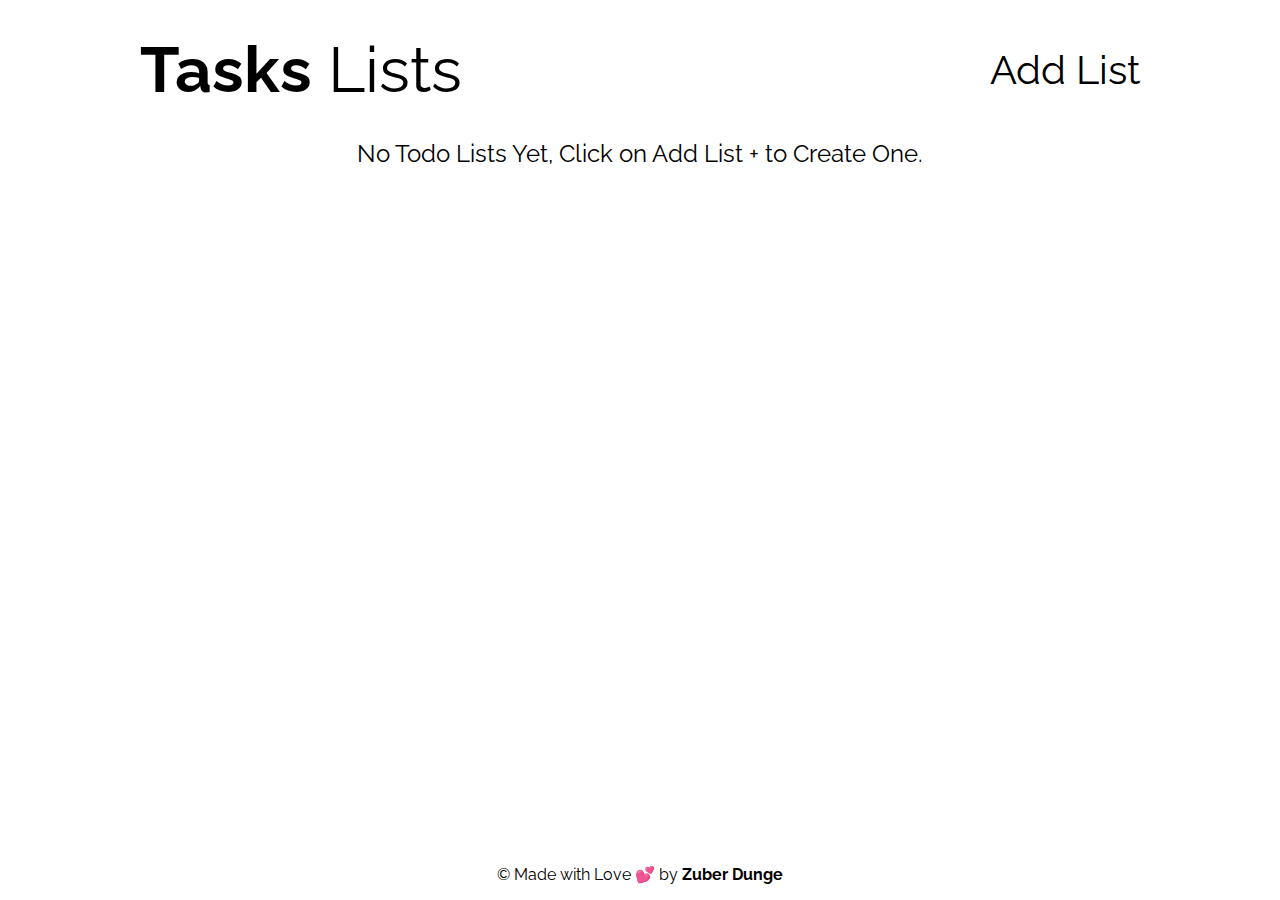
==== commit afc97aba: "added some js" ====
--- a/index.html
+++ b/index.html
@@ -7,6 +7,7 @@
     <meta name="viewport" content="width=device-width, initial-scale=1.0">
     <title>To Do App</title>
     <link rel="stylesheet" href="style.css">
+    <link rel="shortcut icon" href="https://img.icons8.com/fluency/240/000000/microsoft-todo-2019.png" type="image/x-icon">
     <!-- <link rel="stylesheet" href="https://zuberdunge.tech/styles.css"> -->
     <link rel="stylesheet" href="https://use.fontawesome.com/releases/v5.15.4/css/all.css"
         integrity="sha384-DyZ88mC6Up2uqS4h/KRgHuoeGwBcD4Ng9SiP4dIRy0EXTlnuz47vAwmeGwVChigm" crossorigin="anonymous">
@@ -59,43 +60,20 @@
             <span class="add-list "><i id="add-new-list" class="fas add-btn-js icon-style fa-plus-circle"></i><span
                     class="display-none"> Add List</span></span>
         </div>
-        <div class="home-text">No Todo Lists Yet, Click on Add List + to Create One.</div>
+       
 
         <div class="container" style="display: none;">
             <div class="trip-flex-mobile">
                 <div class="triptoparis">Trip to Paris</div>
                 <div class="back-opt"><i onclick="backToMainList(this)"
-                        class="fas backToMainList icon-style fa-arrow-circle-left"></i><span class="hide-them">
-                        Back</span> </div>
+                        class="fas backToMainList icon-style fa-arrow-circle-left">
+                    </i><span class="hide-them">
+                      <span class="back-text-hide"> Back</span> </span> </div>
             </div>
         </div>
+        <div class="home-text">No Todo Lists Yet, Click on Add List + to Create One.</div>
 
-
-        <div class="boxes">
-            <!-- <div class="box">
-            <h1 class="subhead link-deco">Trip To Paris</h1>
-           <div class="display-none">
-          <hr style="width: 85%; text-align: right; margin-right: 0;">
-          <ul class="list-styling">          
-        <li><div class="checkbox"><input type="checkbox"> <h2 style="display: inline;">Pending Task</h2></div></li>
-    </ul>
-        </div> 
-        </div>
-        <div class="box">
-            <h1 class="subhead">My Todo List</h1><div class="display-none">
-           <hr style="width: 85%; text-align: right; margin-right: 0;">
-           <ul class="list-styling">          
-            <li><div class="checkbox"><input type="checkbox"> <h2 style="display: inline;">Pending Task</h2></div></li>
-        </ul> </div></div>
-
-        <div class="box">
-            <h1 class="subhead">My Todo List</h1><div class="display-none">
-           <hr style="width: 85%; text-align: right; margin-right: 0;">
-           <ul class="list-styling">          
-            <li><div class="checkbox"><input type="checkbox"> <h2 style="display: inline;">Pending Task</h2></div></li>
-        </ul>    </div></div> -->
-
-        </div>
+        <div class="boxes"></div>
 
         <div class="singlecardcontainer">
             
--- a/style.css
+++ b/style.css
@@ -471,4 +471,7 @@
 .aiway{
     margin-top:0;
 }
+.back-text-hide{
+    display: none;
+}
 }